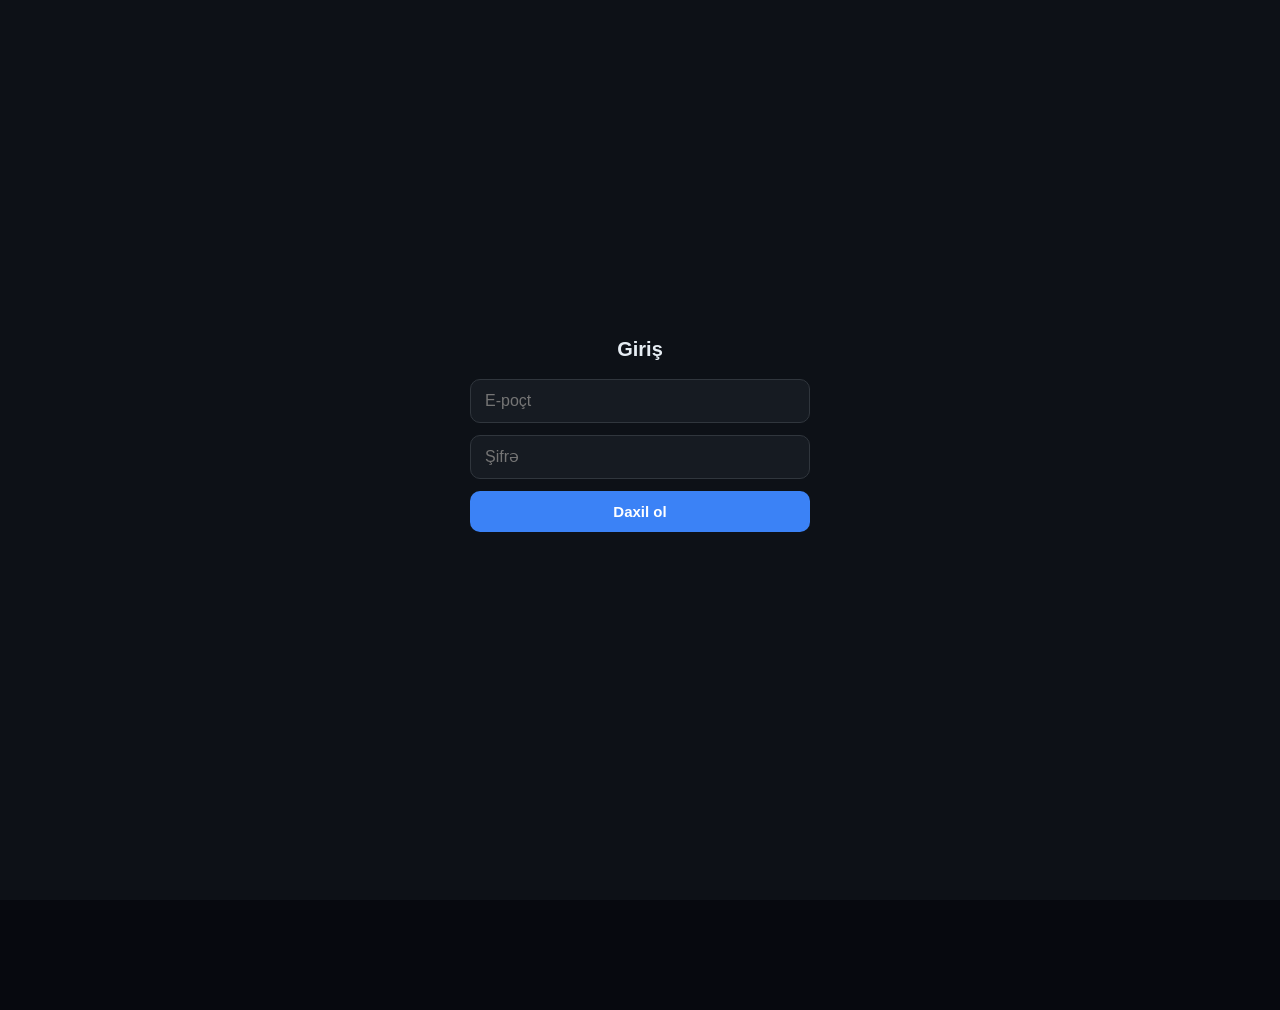
==== pc_version/index.html @ 57abb970 "Proqnoz: təkrar aylar düzəldildi, kredit ödənişləri avtomatik; Parametrlər səhifəsi (başlanğıc qalığ" ====
<!DOCTYPE html>
<html lang="az">
<head>
<script>
(function(){
  var k = localStorage.getItem('page_theme_index') || '';
  if(k==='dark') document.documentElement.setAttribute('data-theme','dark');
  if(k==='light') document.documentElement.setAttribute('data-theme','light');
})();
</script>

<script src="supabase-config.js"></script>
<script src="mf-supabase.js"></script>
<script src="mf-sync.js"></script>
<script src="sync.js?v=31"></script>
<script src="backup.js?v=31"></script>

<meta charset="UTF-8">
<meta name="viewport" content="width=device-width, initial-scale=1.0">
<title>Maliyyə İdarəetmə</title>
<link href="https://fonts.googleapis.com/css2?family=Montserrat:wght@400;500;600;700;800&display=swap" rel="stylesheet">
<style>
*{margin:0;padding:0;box-sizing:border-box;}

:root{
  --bg:#07090f;
  --surface:rgba(255,255,255,0.045);
  --border:rgba(255,255,255,0.08);
  --text:#eef0fa;
  --muted:rgba(200,208,240,0.5);
  --dim:rgba(200,208,240,0.25);
  --green:#1fd98a;
  --red:#ff5f5f;
  --blue:#4fa3ff;
  --purple:#8b7fff;
}
/* Light theme */
[data-theme=light]{
  --bg:#f0f4f8;
  --surface:rgba(255,255,255,0.9);
  --border:rgba(0,0,0,0.1);
  --text:#111827;
  --muted:#6b7280;
  --dim:#9ca3af;
  --green:#10b981;
  --red:#ef4444;
  --blue:#3b82f6;
  --purple:#7c3aed;
}
[data-theme=light] html,
[data-theme=light] body{
  background:#f0f4f8;
  color:#111827;
}

html,body{
  min-height:100vh;
  background:var(--bg);
  color:var(--text);
  font-family:'Montserrat',sans-serif;
  overflow-x:hidden;
}

/* BACKGROUND */
.bg-glow{
  position:fixed;inset:0;z-index:0;pointer-events:none;
  background:
    radial-gradient(ellipse 600px 400px at 20% 15%, rgba(139,127,255,0.06) 0%, transparent 70%),
    radial-gradient(ellipse 500px 350px at 80% 80%, rgba(79,163,255,0.05) 0%, transparent 70%);
}
.bg-grid{
  position:fixed;inset:0;z-index:0;pointer-events:none;
  background-image:
    linear-gradient(rgba(255,255,255,0.022) 1px, transparent 1px),
    linear-gradient(90deg, rgba(255,255,255,0.022) 1px, transparent 1px);
  background-size:56px 56px;
  mask-image:radial-gradient(ellipse 75% 75% at 50% 50%, black 10%, transparent 100%);
}

/* WRAP */
.wrap{
  position:relative;z-index:1;
  min-height:100vh;
  display:flex;flex-direction:column;
  align-items:center;
  padding:52px 20px 80px;
  max-width:560px;
  margin:0 auto;
}

/* PROFILE */
.profile-block{
  display:flex;flex-direction:column;align-items:center;
  margin-bottom:36px;
  animation:up 0.65s ease both;
}
.avatar-ring{
  width:144px;height:144px;
  border-radius:50%;
  padding:3px;
  background:linear-gradient(135deg, rgba(139,127,255,0.6), rgba(79,163,255,0.6));
  margin-bottom:16px;
  box-shadow:0 0 32px rgba(139,127,255,0.2);
}
.avatar-ring img{
  width:100%;height:100%;
  border-radius:50%;
  object-fit:cover;
  display:block;
  border:2px solid var(--bg);
}
.profile-name{
  font-size:18px;font-weight:700;
  color:var(--text);letter-spacing:-0.2px;
  margin-bottom:4px;
}
.profile-date{
  font-size:11px;color:var(--dim);font-weight:500;
  letter-spacing:0.4px;
}

/* BALANCE CARD */
.balance-card{
  width:100%;
  background:var(--surface);
  border:1px solid var(--border);
  border-radius:20px;
  padding:28px 24px 24px;
  margin-bottom:12px;
  position:relative;overflow:hidden;
  animation:up 0.65s 0.1s ease both;
}
.balance-card::before{
  content:'';position:absolute;top:0;left:0;right:0;height:1px;
  background:linear-gradient(90deg, transparent, rgba(139,127,255,0.5), rgba(79,163,255,0.5), transparent);
}
.balance-label{
  font-size:10px;font-weight:600;letter-spacing:1.2px;
  text-transform:uppercase;color:var(--dim);
  margin-bottom:10px;
}
.balance-amount{
  font-size:38px;font-weight:800;
  letter-spacing:-1.5px;line-height:1;
  margin-bottom:4px;
}
.balance-amount.pos{color:var(--green);}
.balance-amount.neg{color:var(--red);}
.balance-amount.zero{color:var(--text);}
.balance-sign{font-size:24px;font-weight:400;margin-right:2px;opacity:0.7;}
.balance-currency{font-size:22px;font-weight:500;margin-left:3px;opacity:0.6;}

/* STATS ROW */
.stats-row{
  display:flex;gap:10px;
  width:100%;
  margin-bottom:28px;
  animation:up 0.65s 0.15s ease both;
}
.stat-box{
  flex:1;
  background:var(--surface);
  border:1px solid var(--border);
  border-radius:14px;
  padding:14px 12px;
  text-align:center;
}
.stat-val{
  font-size:15px;font-weight:700;
  margin-bottom:5px;line-height:1;
  letter-spacing:-0.3px;
}
.stat-val.green{color:var(--green);}
.stat-val.red{color:var(--red);}
.stat-lbl{font-size:10px;color:var(--dim);text-transform:uppercase;letter-spacing:0.8px;font-weight:600;}

/* SECTION LABEL */
.section-lbl{
  width:100%;
  font-size:10px;font-weight:600;letter-spacing:1.2px;
  text-transform:uppercase;color:var(--dim);
  margin-bottom:10px;padding-left:2px;
  animation:up 0.65s 0.18s ease both;
}

/* CARDS */
.cards{display:flex;flex-direction:column;gap:9px;width:100%;}

.card{
  display:flex;align-items:center;gap:14px;
  padding:16px 18px;
  border-radius:14px;
  background:var(--surface);
  border:1px solid var(--border);
  text-decoration:none;color:var(--text);
  transition:background 0.18s,border-color 0.18s,transform 0.18s,box-shadow 0.18s;
}
.card:hover{transform:translateY(-2px);}
.card.p{animation:up 0.6s 0.22s ease both;}
.card.p:hover{border-color:rgba(139,127,255,0.4);background:rgba(139,127,255,0.06);box-shadow:0 6px 24px rgba(139,127,255,0.1);}
.card.b{animation:up 0.6s 0.28s ease both;}
.card.b:hover{border-color:rgba(79,163,255,0.4);background:rgba(79,163,255,0.06);box-shadow:0 6px 24px rgba(79,163,255,0.1);}
.card.g{animation:up 0.6s 0.34s ease both;}
.card.g:hover{border-color:rgba(31,217,138,0.4);background:rgba(31,217,138,0.06);box-shadow:0 6px 24px rgba(31,217,138,0.1);}
.card.a{animation:up 0.6s 0.40s ease both;}
.card.a:hover{border-color:rgba(245,166,35,0.4);background:rgba(245,166,35,0.06);box-shadow:0 6px 24px rgba(245,166,35,0.1);}
.card.t{animation:up 0.6s 0.46s ease both;}
.card.s{animation:up 0.6s 0.52s ease both;}
.card.s:hover{border-color:rgba(139,148,158,0.4);background:rgba(139,148,158,0.06);box-shadow:0 6px 24px rgba(139,148,158,0.1);}
.card.s .card-ico{background:rgba(139,148,158,0.16);border:1px solid rgba(139,148,158,0.2);}
.card.t:hover{border-color:rgba(20,184,166,0.4);background:rgba(20,184,166,0.06);box-shadow:0 6px 24px rgba(20,184,166,0.1);}

.card-ico{
  width:42px;height:42px;border-radius:12px;
  display:flex;align-items:center;justify-content:center;
  font-size:19px;flex-shrink:0;
  transition:transform 0.18s;
}
.card:hover .card-ico{transform:scale(1.1);}
.card.p .card-ico{background:rgba(139,127,255,0.16);border:1px solid rgba(139,127,255,0.2);}
.card.b .card-ico{background:rgba(79,163,255,0.16);border:1px solid rgba(79,163,255,0.2);}
.card.g .card-ico{background:rgba(31,217,138,0.16);border:1px solid rgba(31,217,138,0.2);}
.card.a .card-ico{background:rgba(245,166,35,0.16);border:1px solid rgba(245,166,35,0.2);}
.card.t .card-ico{background:rgba(20,184,166,0.16);border:1px solid rgba(20,184,166,0.2);}

.card-txt{flex:1;}
.card-title{font-size:14px;font-weight:700;color:var(--text);margin-bottom:2px;letter-spacing:-0.1px;}
.card-desc{font-size:11px;color:var(--muted);font-weight:400;line-height:1.4;}
.card-arr{font-size:17px;color:var(--dim);transition:transform 0.18s,color 0.18s;flex-shrink:0;}
.card:hover .card-arr{transform:translateX(3px);color:var(--text);}

/* ANIMATIONS */
@keyframes up{
  from{opacity:0;transform:translateY(16px);}
  to{opacity:1;transform:translateY(0);}
}

@media(max-width:400px){
  .wrap{padding:36px 14px 60px;}
  .balance-amount{font-size:32px;}
}


.set-btn{flex-shrink:0;width:38px;height:38px;border-radius:50%;display:flex;align-items:center;justify-content:center;font-size:18px;line-height:1;text-decoration:none;color:var(--muted);background:var(--surface);border:1px solid var(--border);transition:all .2s;}
.set-btn:hover{color:var(--text);border-color:var(--blue);transform:rotate(30deg);}
</style>
<link rel="stylesheet" href="mf-mobile.css">
<link rel="icon" type="image/png" sizes="32x32" href="icons/icon-32.png">
<link rel="apple-touch-icon" href="icons/icon-192.png">
</head>
<body>



<div class="bg-glow"></div>
<div class="bg-grid"></div>

<div class="wrap">

  <!-- Profil -->
  <div class="profile-block">
    <div class="avatar-ring">
      <img src="[data-uri]" alt="Profil">
    </div>
    <div class="profile-name">Nemət Əlibabayev</div>
    <div class="profile-date" id="today-date"></div>
  </div>

  <!-- Xalis Balans -->
  <div class="balance-card">
    <div class="balance-label">Xalis Balans</div>
    <div class="balance-amount zero" id="bal-main">
      <span class="balance-sign" id="bal-sign"></span><span id="bal-num">—</span><span class="balance-currency">₼</span>
  </div>

  <!-- Modullar -->
  <div class="section-lbl"> </div>

  <div class="cards">
    <a class="card b" href="Dashboard.html">
      <div class="card-ico">✨</div>
      <div class="card-txt">
        <div class="card-title">Dashboard</div>
        <div class="card-desc">Analiz, qrafiklər və əməliyyat jurnalı</div>
      </div>
      <div class="card-arr">›</div>
    </a>
    <a class="card a" href="Budget_Forecasting_Dashboard.html">
      <div class="card-ico">📈</div>
      <div class="card-txt">
        <div class="card-title">Büdcə Proqnozu</div>
        <div class="card-desc">Gələcək planlaması və təhlili</div>
      </div>
      <div class="card-arr">›</div>
    </a>
  </div>

  <div style="height:28px;display:flex;align-items:center;justify-content:center;">
    <div id="group-divider" style="
      width:38%;height:1px;
      background:linear-gradient(90deg,transparent 0%,rgba(255,255,255,0.38) 30%,rgba(255,255,255,0.55) 50%,rgba(255,255,255,0.38) 70%,transparent 100%);
      filter:blur(0.4px);
    "></div>
  </div>
  <script>
    (function(){
      function _applyDivider(){
        const el = document.getElementById('group-divider');
        if(!el) return;
        const isLight = document.documentElement.getAttribute('data-theme')==='light';
        el.style.background = isLight
          ? 'linear-gradient(90deg,transparent 0%,rgba(0,0,0,0.18) 30%,rgba(0,0,0,0.28) 50%,rgba(0,0,0,0.18) 70%,transparent 100%)'
          : 'linear-gradient(90deg,transparent 0%,rgba(255,255,255,0.38) 30%,rgba(255,255,255,0.55) 50%,rgba(255,255,255,0.38) 70%,transparent 100%)';
      }
      _applyDivider();
      const _obs = new MutationObserver(_applyDivider);
      _obs.observe(document.documentElement,{attributes:true,attributeFilter:['data-theme']});
    })();
  </script>

  <div class="cards">
    <a class="card p" href="GelirXerc_log.html">
      <div class="card-ico">📋</div>
      <div class="card-txt">
        <div class="card-title">Gəlir - Xərc</div>
        <div class="card-desc">Gəlir xərlərin qeytiyyat jurnalı LOG</div>
      </div>
      <div class="card-arr">›</div>
    </a>
    <a class="card g" href="Kreditler.html">
      <div class="card-ico">💳</div>
      <div class="card-txt">
        <div class="card-title">Kreditlər</div>
        <div class="card-desc">Kredit ödənişləri və öhdəlikləri</div>
      </div>
      <div class="card-arr">›</div>
    </a>
    <a class="card t" href="Transfer.html">
      <div class="card-ico">💸</div>
      <div class="card-txt">
        <div class="card-title">Borclar</div>
        <div class="card-desc">Borc öhdəlikləri</div>
      </div>
      <div class="card-arr">›</div>
    </a>
  </div>

</div>

  <!-- TEMA -->
  <div style="display:flex;align-items:center;justify-content:center;gap:12px;margin:8px 0 24px;width:100%;">
    <div id="theme-toggle-btn" onclick="toggleGlobalTheme()" title="Tema dəyiş" style="cursor:pointer;user-select:none;flex-shrink:0;">
      <div id="theme-track" style="
        width:76px;height:38px;border-radius:19px;
        background:linear-gradient(135deg,#e8edf5,#d4dae8);
        box-shadow:inset 0 2px 6px rgba(0,0,0,.12), inset 0 -1px 2px rgba(255,255,255,.6);
        position:relative;transition:background .3s;">
        <div id="theme-knob" style="
          position:absolute;top:4px;
          width:30px;height:30px;border-radius:50%;
          background:linear-gradient(145deg,#fff,#e8edf2);
          box-shadow:0 2px 8px rgba(0,0,0,.18),0 1px 3px rgba(0,0,0,.12);
          display:flex;align-items:center;justify-content:center;
          font-size:17px;
          transition:left .3s cubic-bezier(.4,0,.2,1), background .3s;">
        </div>
      </div>
    </div>
    <a href="Settings.html" class="set-btn" title="Parametrlər" aria-label="Parametrlər">⚙︎</a>
  </div>

  </div>
    </div>
  </div>

  </div>

<script>
(function(){

  // Tarix
  var months = ['Yanvar','Fevral','Mart','Aprel','May','İyun','İyul','Avqust','Sentyabr','Oktyabr','Noyabr','Dekabr'];
  var days   = ['Bazar','Bazar ertəsi','Çərşənbə axşamı','Çərşənbə','Cümə axşamı','Cümə','Şənbə'];
  var now    = new Date();
  document.getElementById('today-date').textContent =
    days[now.getDay()] + ', ' + now.getDate() + ' ' + months[now.getMonth()] + ' ' + now.getFullYear();

  // Formatla
  function fmt(n){
    if(n >= 1000) return (n/1000).toFixed(1).replace('.0','') + 'K';
    return n.toFixed(0);
  }

  async function updateStats(){
    try{
      const toArr = v => {
        if(!v) return [];
        if(Array.isArray(v)) return v;
        try{ const p = JSON.parse(v); return Array.isArray(p) ? p : []; }catch(e){ return []; }
      };
      const fromDB = async (key, useBudget) => {
        if(!window.BudgetDB) return [];
        try{
          const val = useBudget && BudgetDB.getBudget ? await BudgetDB.getBudget(key) : await BudgetDB.getSetting(key);
          return toArr(val);
        }catch(e){ return []; }
      };

      // GəlirXərc log
      let gx = toArr(localStorage.getItem('gelirxerc_cache'));
      const gxDB = await fromDB('gelirxerc_cache', true);
      if(gxDB.length) gx = gxDB;

      // Kredit log
      let crLog = toArr(localStorage.getItem('credit_log_v1'));
      const crDB = await fromDB('credit_log_v1', false);
      if(crDB.length) crLog = crDB;

      // Borc log
      let brLog = toArr(localStorage.getItem('borc_log_v1'));
      const brDB = await fromDB('borc_log_v1', false);
      if(brDB.length) brLog = brDB;

      // Legacy mf_transactions
      const legacy = toArr(localStorage.getItem('mf_transactions'));

      var openBal = parseFloat(localStorage.getItem('mf_opening_bal') || '0') || 0;

      var income = openBal, expense = 0;

      // GəlirXərc log sətirləri
      gx.forEach(function(t){
        var amt = parseFloat(t.Mebleg) || 0;
        var tp = (t.Emeliyyat||'').toLowerCase();
        if(tp.includes('gəlir')||tp.includes('gelir')) income += amt;
        else expense += amt;
      });
      // Kredit log sətirləri
      crLog.forEach(function(t){
        var amt = parseFloat(t.amount||t.Mebleg) || 0;
        var tp = (t.type||t.Emeliyyat||'').toLowerCase();
        if(tp.includes('gəlir')||tp.includes('gelir')) income += amt;
        else expense += amt;
      });
      // Borc log sətirləri
      brLog.forEach(function(t){
        var amt = parseFloat(t.amount||t.Mebleg) || 0;
        var tp = (t.type||t.Emeliyyat||'').toLowerCase();
        if(tp.includes('gəlir')||tp.includes('gelir')) income += amt;
        else expense += amt;
      });
      // Legacy
      legacy.forEach(function(t){
        var amt = parseFloat(t.Mebleg) || 0;
        var tp = (t.Emeliyyat||'').toLowerCase();
        if(tp.includes('gəlir')||tp.includes('gelir')) income += amt;
        else expense += amt;
      });

      var bal = income - expense;
      var balEl  = document.getElementById('bal-main');
      var signEl = document.getElementById('bal-sign');
      var numEl  = document.getElementById('bal-num');
      var total = gx.length + crLog.length + brLog.length + legacy.length;
      if(total === 0 && openBal === 0){
        numEl.textContent = '—'; signEl.textContent = '';
        balEl.className = 'balance-amount zero';
      } else {
        numEl.textContent = fmt(Math.abs(bal));
        signEl.textContent = bal > 0 ? '+' : bal < 0 ? '−' : '';
        balEl.className = 'balance-amount ' + (bal > 0 ? 'pos' : bal < 0 ? 'neg' : 'zero');
      }
    } catch(e){ console.warn('updateStats xəta:', e); }
  }

  document.addEventListener('DOMContentLoaded', function() { updateStats(); });
  window.addEventListener('gist-ready', function() { updateStats(); }, { once: true });
  window.addEventListener('storage', function(e){
    if(e.key === 'mf_transactions') updateStats();
  });
  window.addEventListener('sync-ok', function(e){
    updateStats();
  });

})();
</script>

<script>
// ── Global tema toggle ─────────────────────────────────
const ALL_THEME_KEYS = [
  'page_theme_inputpad','page_theme_dashboard','page_theme_credits',
  'page_theme_forecast','page_theme_transfer','page_theme_index',
  'kredit_theme','mf_theme'
];

function applyIndexTheme(mode){
  document.documentElement.setAttribute('data-theme', mode);
  document.documentElement.style.background = mode==='light' ? '#f0f4f8' : '#07090f';
  document.documentElement.style.color      = mode==='light' ? '#111827' : '#eef0fa';
  document.body.style.background = mode==='light' ? '#f0f4f8' : '#07090f';
  document.body.style.color      = mode==='light' ? '#111827' : '#eef0fa';

  // Toggle switch animasiyası
  const track = document.getElementById('theme-track');
  const knob  = document.getElementById('theme-knob');
  if(mode === 'light'){
    // Günəş sol tərəfdə
    if(track){ track.style.background='linear-gradient(135deg,#e8edf5,#d4dae8)'; }
    if(knob) { knob.style.left='4px'; knob.style.background='linear-gradient(145deg,#fff,#e8edf2)'; knob.textContent='☀️'; }
  } else {
    // Ay sağ tərəfdə
    if(track){ track.style.background='linear-gradient(135deg,#1a1f2e,#252b3b)'; }
    if(knob) { knob.style.left='42px'; knob.style.background='linear-gradient(145deg,#2d3348,#1e2333)'; knob.textContent='🌙'; }
  }
  ALL_THEME_KEYS.forEach(k => localStorage.setItem(k, mode));
}

function toggleGlobalTheme(){
  const cur = localStorage.getItem('page_theme_index') || 'dark';
  const next = cur === 'dark' ? 'light' : 'dark';
  ALL_THEME_KEYS.forEach(k => localStorage.setItem(k, next));
  applyIndexTheme(next);
}

// Init: cari temaya uyğun button göstər
(function(){
  const t = localStorage.getItem('page_theme_index') || 'dark';
  applyIndexTheme(t);
})();

</script>
</body>
</html>
---- pc_version/mf-mobile.css ----
/* mf-mobile.css — telefon uyğunluğu (yalnız dar ekranda işləyir, PC görünüşünə toxunmur) */
@media (max-width: 900px) {
  [style*="grid-template-columns:repeat(3,1fr)"] { grid-template-columns: repeat(2, minmax(0, 1fr)) !important; }
}
@media (max-width: 640px) {
  html, body { max-width: 100vw; }
  /* inline grid-lər media sorğularını əzir — burada üstələyirik */
  [style*="grid-template-columns:repeat(3,1fr)"],
  [style*="grid-template-columns:1fr 1fr 1fr"],
  [style*="grid-template-columns:1fr 3fr"],
  [style*="grid-template-columns:2fr 1fr"] { grid-template-columns: minmax(0, 1fr) !important; }
  [style*="grid-template-columns:repeat(4,1fr)"],
  .kpi-row, .kpi-row2, .kpi-row3 { grid-template-columns: repeat(2, minmax(0, 1fr)) !important; }
  [style*="grid-column:"] { grid-column: auto !important; grid-row: auto !important; }
  td:first-child, th:first-child { white-space: nowrap; }
  .kpi, .card, .sum-card, .credit-card, .tr-card, .chart-section { min-width: 0; }
  /* Geniş cədvəllər səhifəni yox, özünü sürüşdürür */
  table { display: block; max-width: 100%; overflow-x: auto; -webkit-overflow-scrolling: touch; }
  .content { padding-left: 12px !important; padding-right: 12px !important; }
  .modal { width: calc(100vw - 24px) !important; }
  .cr-stats { grid-template-columns: 1fr 1fr !important; }
  .pay-row { flex-wrap: wrap; gap: 8px; }
  .header { gap: 8px; }
  textarea { max-width: 100%; }
}
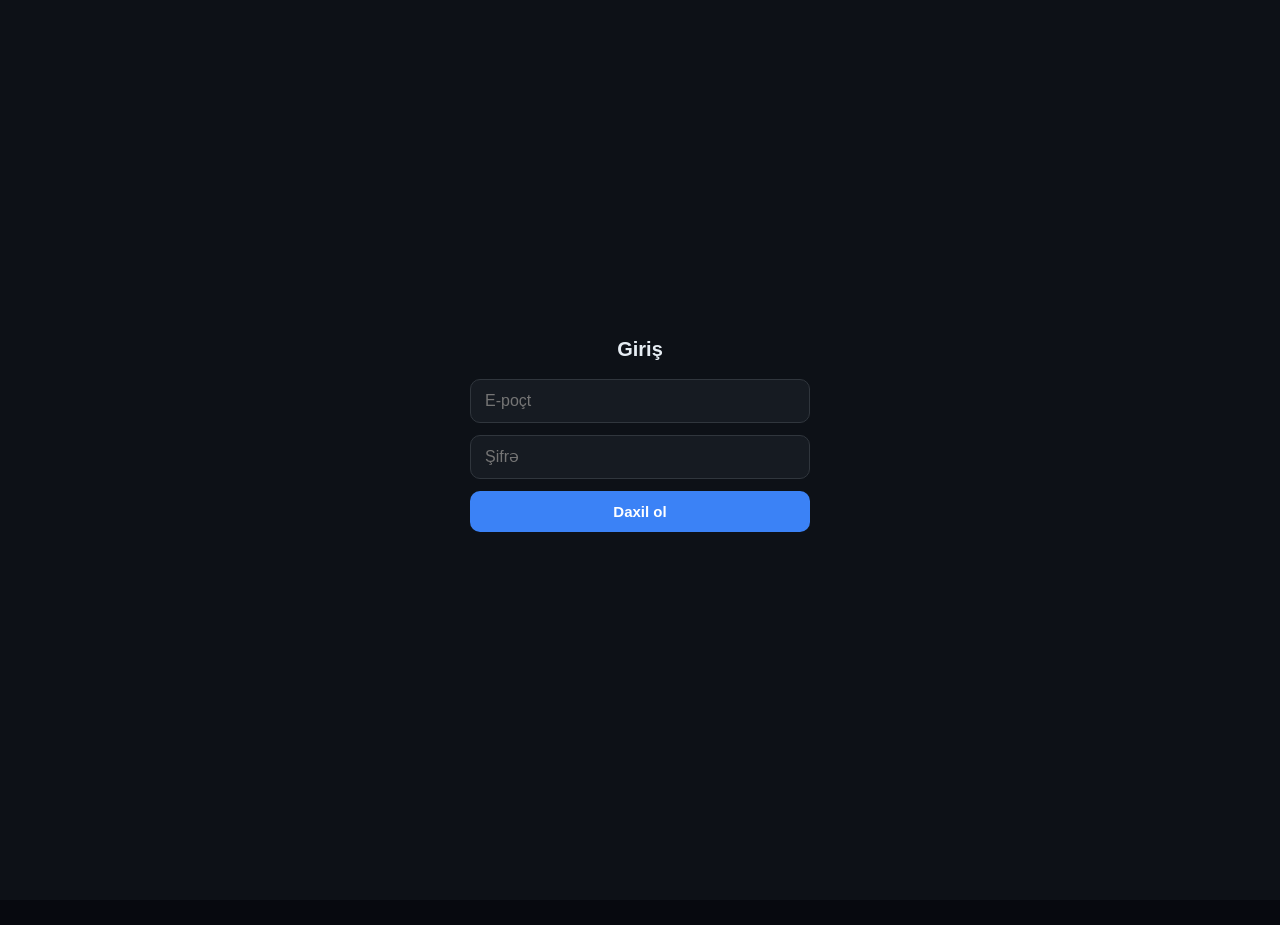
==== commit 122031df: "Dashboard: balans/chip məsafəsi, gəlir-xərc kartlarında 'xaric' sətri altda; index: Tarixçə düyməsi," ====
--- a/pc_version/index.html
+++ b/pc_version/index.html
@@ -12,6 +12,7 @@
 <script src="supabase-config.js"></script>
 <script src="mf-supabase.js"></script>
 <script src="mf-sync.js"></script>
+<script src="debt-bal.js"></script>
 <script src="sync.js?v=31"></script>
 <script src="backup.js?v=31"></script>
 
@@ -243,6 +244,9 @@
 
 .set-btn{flex-shrink:0;width:38px;height:38px;border-radius:50%;display:flex;align-items:center;justify-content:center;font-size:18px;line-height:1;text-decoration:none;color:var(--muted);background:var(--surface);border:1px solid var(--border);transition:all .2s;}
 .set-btn:hover{color:var(--text);border-color:var(--blue);transform:rotate(30deg);}
+.hist-btn{flex-shrink:0;width:76px;height:38px;border-radius:19px;display:flex;align-items:center;justify-content:center;gap:4px;font-size:12px;font-weight:600;text-decoration:none;color:var(--muted);background:var(--surface);border:1px solid var(--border);transition:all .2s;white-space:nowrap;}
+.hist-btn span{font-size:13px;}
+.hist-btn:hover{color:var(--text);border-color:var(--blue);}
 </style>
 <link rel="stylesheet" href="mf-mobile.css">
 <link rel="icon" type="image/png" sizes="32x32" href="icons/icon-32.png">
@@ -278,7 +282,7 @@
 
   <div class="cards">
     <a class="card b" href="Dashboard.html">
-      <div class="card-ico">✨</div>
+      <div class="card-ico">📊</div>
       <div class="card-txt">
         <div class="card-title">Dashboard</div>
         <div class="card-desc">Analiz, qrafiklər və əməliyyat jurnalı</div>
@@ -286,7 +290,7 @@
       <div class="card-arr">›</div>
     </a>
     <a class="card a" href="Budget_Forecasting_Dashboard.html">
-      <div class="card-ico">📈</div>
+      <div class="card-ico">🎯</div>
       <div class="card-txt">
         <div class="card-title">Büdcə Proqnozu</div>
         <div class="card-desc">Gələcək planlaması və təhlili</div>
@@ -319,16 +323,8 @@
   </script>
 
   <div class="cards">
-    <a class="card p" href="GelirXerc_log.html">
-      <div class="card-ico">📋</div>
-      <div class="card-txt">
-        <div class="card-title">Gəlir - Xərc</div>
-        <div class="card-desc">Gəlir xərlərin qeytiyyat jurnalı LOG</div>
-      </div>
-      <div class="card-arr">›</div>
-    </a>
     <a class="card g" href="Kreditler.html">
-      <div class="card-ico">💳</div>
+      <div class="card-ico">🏦</div>
       <div class="card-txt">
         <div class="card-title">Kreditlər</div>
         <div class="card-desc">Kredit ödənişləri və öhdəlikləri</div>
@@ -336,7 +332,7 @@
       <div class="card-arr">›</div>
     </a>
     <a class="card t" href="Transfer.html">
-      <div class="card-ico">💸</div>
+      <div class="card-ico">🤝</div>
       <div class="card-txt">
         <div class="card-title">Borclar</div>
         <div class="card-desc">Borc öhdəlikləri</div>
@@ -366,6 +362,7 @@
         </div>
       </div>
     </div>
+    <a href="GelirXerc_log.html" class="hist-btn" title="Tarixçə" aria-label="Tarixçə"><span>🕘</span> Tarixçə</a>
     <a href="Settings.html" class="set-btn" title="Parametrlər" aria-label="Parametrlər">⚙︎</a>
   </div>
 
@@ -442,7 +439,7 @@
         if(tp.includes('gəlir')||tp.includes('gelir')) income += amt;
         else expense += amt;
       });
-      // Borc log sətirləri
+      // Borc logu sətirləri (xalis balansa daxildir)
       brLog.forEach(function(t){
         var amt = parseFloat(t.amount||t.Mebleg) || 0;
         var tp = (t.type||t.Emeliyyat||'').toLowerCase();
